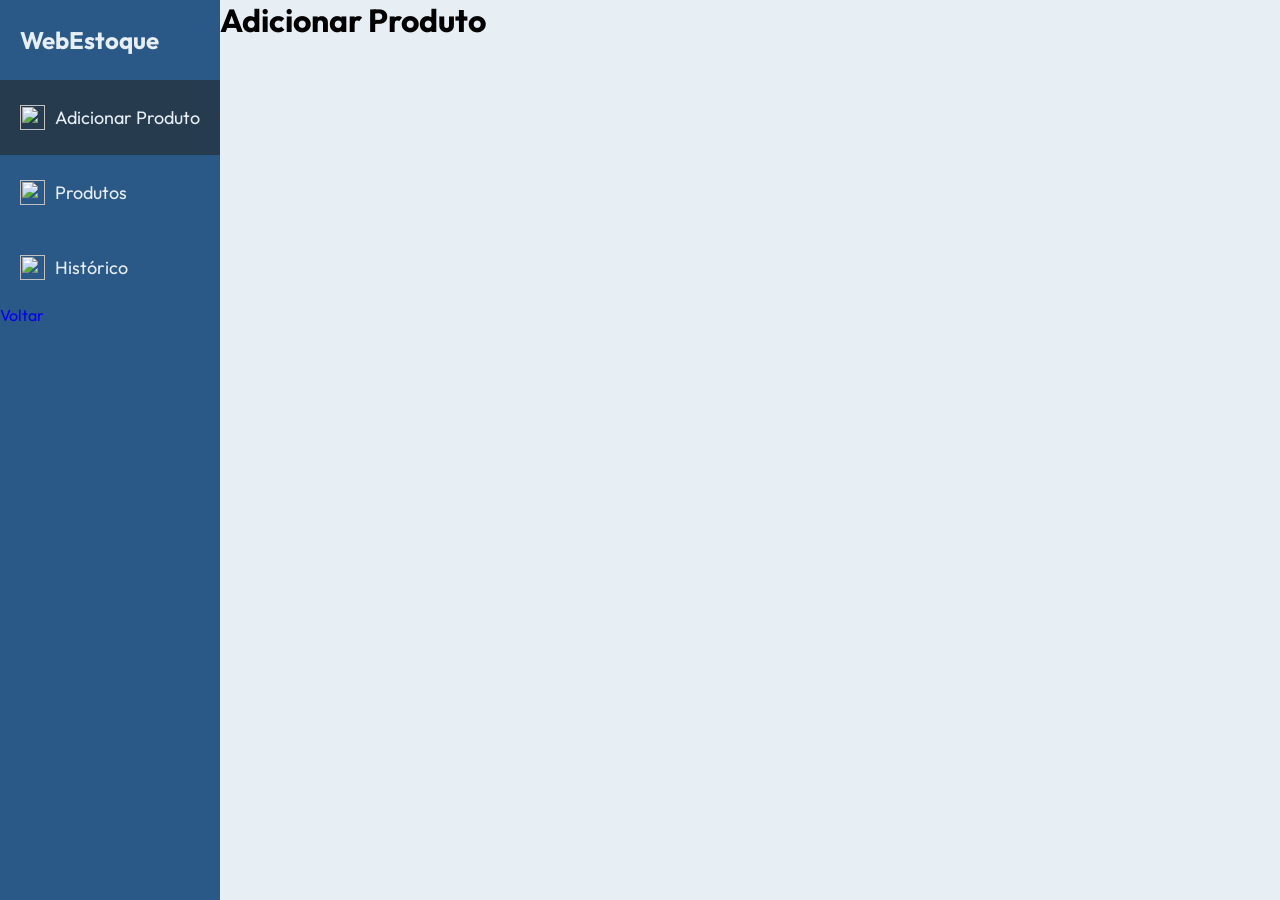
==== adicionar-produto.html @ cf87e7fa "Add files via upload first commit" ====
<!DOCTYPE html>
<html lang="pt-BR">
<head>
    <meta charset="UTF-8">
    <meta name="viewport" content="width=device-width, initial-scale=1.0">
    <link rel="stylesheet" href="style.css">
    <!-- <link rel="stylesheet" href="adicionar.css"> -->
    <title>WebEstoque</title>
</head>
<body class="add-product-page">
    <!-- NAVBAR -->
    <nav id="sidebar">
        <div id="sidebar-content">
            <h1 id="navbar-title" >WebEstoque</h1>
            <ul id="sidebar-items">
                <li class="side-item active">
                    <a href="adicionar-produto.html" draggable="false">
                        <img src="images/add_product_white.svg" alt="" srcset="">
                        <span class="item-name">Adicionar Produto</span>
                    </a>
                </li>

                <li class="side-item">
                    <a href="produtos.html" draggable="false">
                        <img src="images/view_in_box_white.svg" alt="" srcset="">
                        <span class="item-name">Produtos</span>
                    </a>
                </li>

                <li class="side-item">
                    <a href="historico.html" draggable="false">
                        <img src="images/hisotry_white.svg" alt="" srcset="">
                        <span class="item-name">Histórico</span>
                    </a>
                </li>

                <a href="index.html">Voltar</a>
            </ul>
        </div>
        
    </nav>

    <!-- CONTEUDO PRINCIPAL -->
    <main>
        <div>
            <h1>Adicionar Produto</h1>
        </div>
    </main>

    
</body>
</html>
---- style.css ----
@import url('https://fonts.googleapis.com/css2?family=Outfit:wght@100..900&display=swap');


:root {
    --white: #E7EEF4;
    --blue: rgba(43, 89, 135, 0.45);
    --blue2: #2B5987;
    --blue3: #314D65;
    --black: #374140;
}

* {
    margin: 0;
    padding: 0;
    box-sizing: border-box;
    font-family: "Outfit", sans-serif;
    text-decoration: none;
}

body {
    display: flex;
    min-height: 100vh;
    background-color: var(--white);
}

body.homepage {
    flex-direction: column;
}


#main {
    display: flex;
    align-items: center;
    flex: 1;
}

#secao {
    width: 100%;
    display: flex;
    flex-direction: row;
    align-items: center;
    justify-content: space-around;
    background-color: var(--blue);
    margin-top: 55px;
    margin-bottom: 55px;
}

#homepage-img {
    width: 481px;
    height: 481px;
    filter: drop-shadow(3px 4px 4px rgb(0, 0, 0 , 25%));
}


h1.homepage-text {
    font-size: 40px;
}

p.homepage-text {
    font-size: 20px;
}


#start-button {
    display: inline-block;
    margin-top: 20px;
    padding: 10px 15px;
    background-color: #2B5987;
    color: var(--white);
    border-radius: 8px;
    box-shadow: 3px 4px 4px rgb(0, 0, 0 , 25%);
    font-size: 20px;
    font-weight: 600;
    transition: 0.3s;
}

#start-button:hover {
    background-color: #1F456A;
}


#homepage-footer {
    display: flex;
    box-shadow: 0px -6px 15px rgb(0, 0, 0 , 40%);
    background-color: var(--black);
    flex-direction: column;
    
}

#homepage-footer-content {
    font-size: 13px;
    display: flex;
    flex-direction: column;
    align-items: center;
    justify-content: center;
    padding: 9px;
    color: var(--white);
    
}

/* NAVBAR */
#navbar-title {
    color: var(--white);
    padding: 25px 20px;
}

#sidebar {
    display: flex;
    flex-direction: column;
    justify-content: flex-start;
    height: 100vh;
    background-color: var(--blue2);
}

#sidebar-items {
    display: flex;
    flex-direction: column;
    list-style: none;
}

.side-item {
    padding: 25px 20px;
    /* cursor: pointer; */
}



.side-item a {
    text-decoration: none;
    display: flex;
    align-items: center;
    gap: 10px;
    color: var(--white);
}

.side-item a img {
    display: flex;
    align-items: center;
    justify-content: center;
    width: 25px;
    height: 25px;
}

#sidebar .item-name {
    font-size: 18px;
}

/* Interações*/
.side-item.active {
    background-color: #263c4e;
}

.side-item:hover:not(.active) {
    background-color: #314D65;
    transition: 0.3s;
}


/* ========================= /
/ CELULAR /
/ ========================= */
@media (max-width: 768px) {

#secao {
    flex-direction: column;
    text-align: center;
    margin-top: 20px;
    margin-bottom: 20px;
    padding: 30px 20px;
    gap: 30px;
}

#homepage-content {
    width: 100%;
}

h1.homepage-text {
    font-size: 30px;
}

p.homepage-text {
    font-size: 18px;
}

#homepage-img {
    width: min(350px, 90vw);
    height: auto;
}

}

/* ========================= /
/ TABLET /
/ ========================= */

@media (min-width: 769px) and (max-width: 1024px) {

#secao {
    width: 100%;
    min-height: 100%;
    padding: 30px 40px;
    gap: 30px;
    justify-content: space-between;
}

#homepage-content {
    max-width: 50%;
}

h1.homepage-text {
    font-size: 34px;
}

p.homepage-text {
    font-size: 19px;
}

#homepage-img {
    width: 350px;
    height: auto;
    max-width: 45%;
}

#start-button {
    font-size: 18px;
    padding: 9px 14px;
}

}
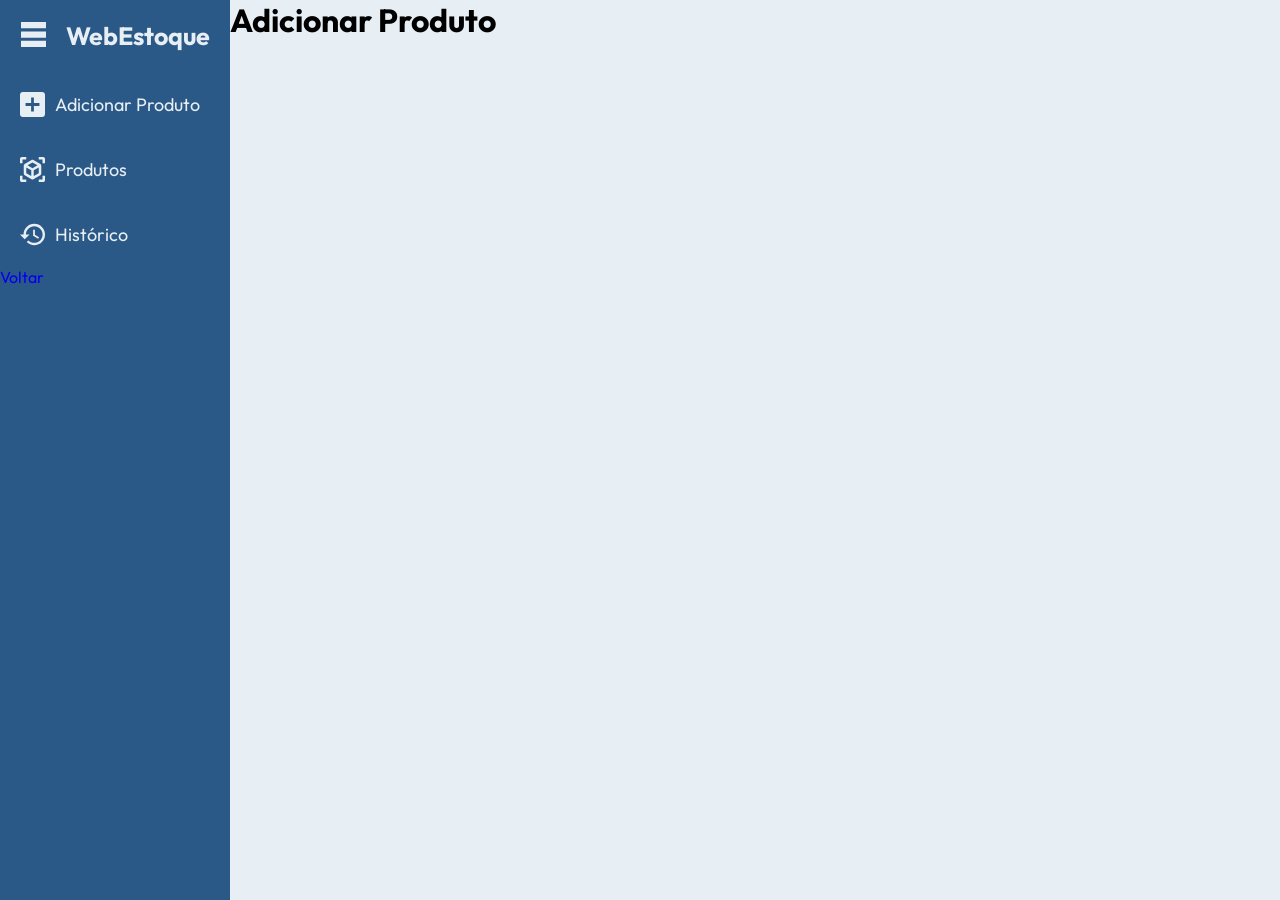
==== commit 74e982dc: "Add files via upload added interaction for sidebar" ====
--- a/adicionar-produto.html
+++ b/adicionar-produto.html
@@ -4,32 +4,37 @@
     <meta charset="UTF-8">
     <meta name="viewport" content="width=device-width, initial-scale=1.0">
     <link rel="stylesheet" href="style.css">
-    <!-- <link rel="stylesheet" href="adicionar.css"> -->
     <title>WebEstoque</title>
 </head>
 <body class="add-product-page">
     <!-- NAVBAR -->
     <nav id="sidebar">
         <div id="sidebar-content">
-            <h1 id="navbar-title" >WebEstoque</h1>
+            <div id="sidebar-top">
+                <button id="sidebar-btn" type="button">
+                    <img id="table_rows_white" src="images/table_rows_white.svg" alt="">
+                </button>
+                <span id="sidebar-title" ><strong>WebEstoque</strong></span>  
+            </div>
+
             <ul id="sidebar-items">
                 <li class="side-item active">
                     <a href="adicionar-produto.html" draggable="false">
-                        <img src="images/add_product_white.svg" alt="" srcset="">
+                        <img class="side-item-img" src="images/add_product_white.svg" alt="" srcset="">
                         <span class="item-name">Adicionar Produto</span>
                     </a>
                 </li>
 
                 <li class="side-item">
                     <a href="produtos.html" draggable="false">
-                        <img src="images/view_in_box_white.svg" alt="" srcset="">
+                        <img class="side-item-img" src="images/view_in_box_white.svg" alt="" srcset="">
                         <span class="item-name">Produtos</span>
                     </a>
                 </li>
 
                 <li class="side-item">
                     <a href="historico.html" draggable="false">
-                        <img src="images/hisotry_white.svg" alt="" srcset="">
+                        <img class="side-item-img" src="images/hisotry_white.svg" alt="" srcset="">
                         <span class="item-name">Histórico</span>
                     </a>
                 </li>
@@ -41,12 +46,15 @@
     </nav>
 
     <!-- CONTEUDO PRINCIPAL -->
-    <main>
+    <main id="main2">
         <div>
             <h1>Adicionar Produto</h1>
         </div>
     </main>
 
+    <!-- JAVASCRIPT -->
+    <script src="script.js"></script>
+
     
 </body>
 </html>
--- a/style.css
+++ b/style.css
@@ -99,9 +99,28 @@
 }
 
 /* NAVBAR */
-#navbar-title {
-    color: var(--white);
-    padding: 25px 20px;
+#sidebar-title {
+    color: var(--white);
+    font-size: 25px;
+    padding-left: 20px;
+}
+
+#table_rows_white {
+    width: 25px;
+    height: 25px;
+}
+
+#sidebar-top {
+    display: flex;
+    justify-content: center;
+    align-items: center;
+    padding: 20px 20px;
+}
+
+#sidebar-btn {
+    all: unset;
+    cursor: pointer;
+    
 }
 
 #sidebar {
@@ -109,7 +128,18 @@
     flex-direction: column;
     justify-content: flex-start;
     height: 100vh;
+    width: 230px;
+    flex-shrink: 0;
     background-color: var(--blue2);
+
+    overflow: hidden;
+    transition: width 0.2s ease;
+
+}
+
+#sidebar-title {
+    white-space: nowrap;
+    transition: opacity 0.5s ease;
 }
 
 #sidebar-items {
@@ -118,12 +148,10 @@
     list-style: none;
 }
 
+/* ITENS */
 .side-item {
-    padding: 25px 20px;
-    /* cursor: pointer; */
-}
-
-
+    cursor: pointer;
+}
 
 .side-item a {
     text-decoration: none;
@@ -131,9 +159,10 @@
     align-items: center;
     gap: 10px;
     color: var(--white);
-}
-
-.side-item a img {
+    padding: 20px;
+}
+
+.side-item a .side-item-img {
     display: flex;
     align-items: center;
     justify-content: center;
@@ -145,14 +174,34 @@
     font-size: 18px;
 }
 
-/* Interações*/
-.side-item.active {
-    background-color: #263c4e;
-}
-
-.side-item:hover:not(.active) {
-    background-color: #314D65;
-    transition: 0.3s;
+/* ========================= */
+/* SIDEBAR FECHADA */
+/* ========================= */
+
+#sidebar.closed {
+    width: 65px;
+    background-color: transparent;
+}
+
+#sidebar.closed #sidebar-btn {
+    filter: brightness(0.4);
+    rotate: 20px;
+}
+
+/* Esconde o título */
+#sidebar.closed #sidebar-title {
+    display: none;
+}
+
+/* Esconde todos os itens */
+#sidebar.closed #sidebar-items {
+    display: none;
+}
+
+/* Mantém o botão centralizado */
+#sidebar.closed #sidebar-top {
+    justify-content: flex-start;
+    padding: 20px;
 }
 
 
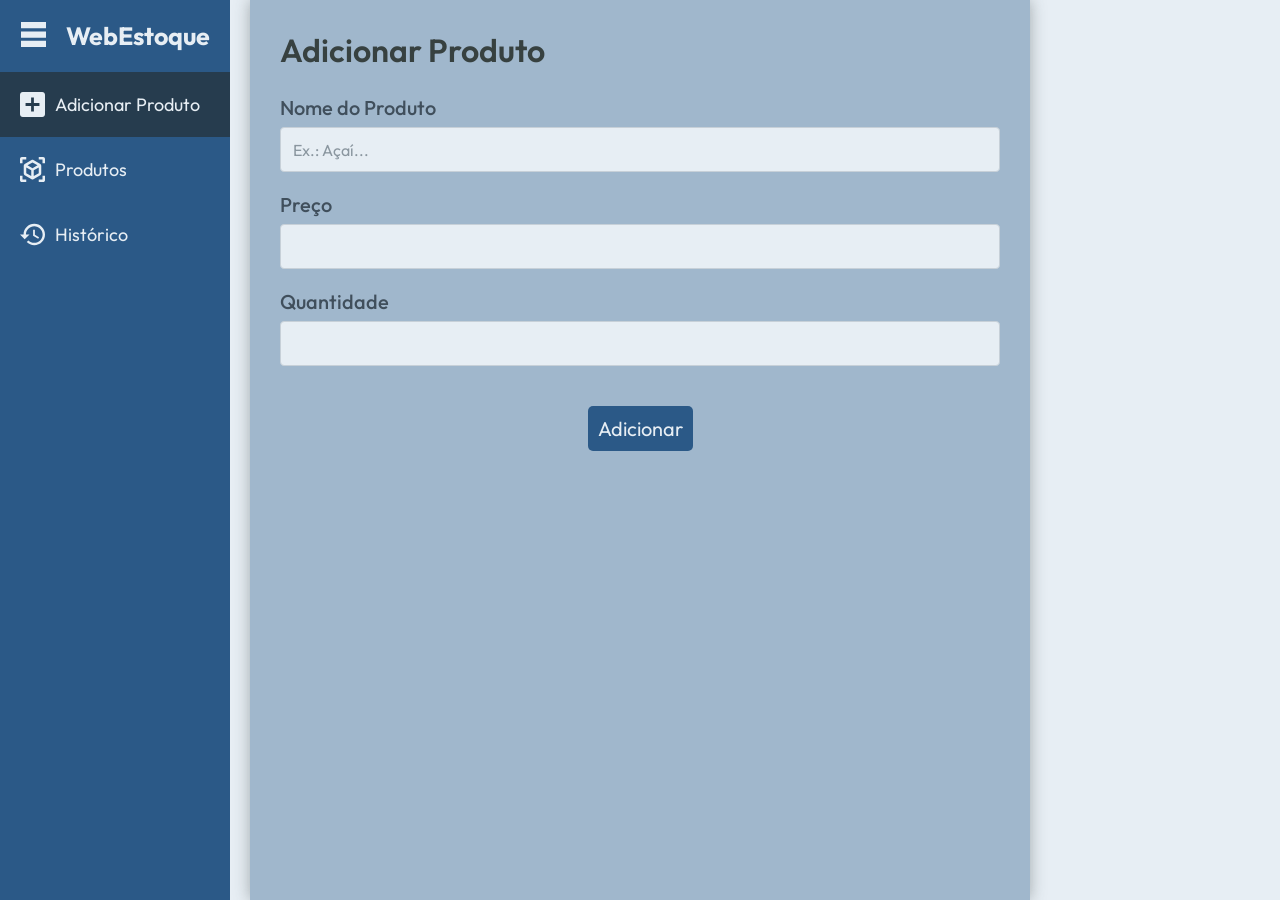
==== commit a536d5f8: "Add files via upload css do formulário da página Adicionar Produto" ====
--- a/adicionar-produto.html
+++ b/adicionar-produto.html
@@ -6,49 +6,67 @@
     <link rel="stylesheet" href="style.css">
     <title>WebEstoque</title>
 </head>
-<body class="add-product-page">
-    <!-- NAVBAR -->
+<body class="add-product-body">
+    <!-- SIDEBAR -->
     <nav id="sidebar">
-        <div id="sidebar-content">
-            <div id="sidebar-top">
-                <button id="sidebar-btn" type="button">
-                    <img id="table_rows_white" src="images/table_rows_white.svg" alt="">
-                </button>
-                <span id="sidebar-title" ><strong>WebEstoque</strong></span>  
-            </div>
+        <div id="sidebar-top">
+            <button id="sidebar-btn" type="button">
+                <img id="table_rows_white" src="images/table_rows_white.svg" alt="">
+            </button>
+            <a href="index.html" id="sidebar-title" ><strong>WebEstoque</strong></a>  
+        </div>
 
-            <ul id="sidebar-items">
-                <li class="side-item active">
-                    <a href="adicionar-produto.html" draggable="false">
-                        <img class="side-item-img" src="images/add_product_white.svg" alt="" srcset="">
-                        <span class="item-name">Adicionar Produto</span>
-                    </a>
-                </li>
+        <ul id="sidebar-items">
+            <li class="side-item active">
+                <a href="adicionar-produto.html" draggable="false">
+                    <img class="side-item-img" src="images/add_product_white.svg" alt="" srcset="">
+                    <span class="item-name">Adicionar Produto</span>
+                </a>
+            </li>
 
-                <li class="side-item">
-                    <a href="produtos.html" draggable="false">
-                        <img class="side-item-img" src="images/view_in_box_white.svg" alt="" srcset="">
-                        <span class="item-name">Produtos</span>
-                    </a>
-                </li>
+            <li class="side-item">
+                <a href="produtos.html" draggable="false">
+                    <img class="side-item-img" src="images/view_in_box_white.svg" alt="" srcset="">
+                    <span class="item-name">Produtos</span>
+                </a>
+            </li>
 
-                <li class="side-item">
-                    <a href="historico.html" draggable="false">
-                        <img class="side-item-img" src="images/hisotry_white.svg" alt="" srcset="">
-                        <span class="item-name">Histórico</span>
-                    </a>
-                </li>
-
-                <a href="index.html">Voltar</a>
-            </ul>
-        </div>
-        
+            <li class="side-item">
+                <a href="historico.html" draggable="false">
+                    <img class="side-item-img" src="images/hisotry_white.svg" alt="" srcset="">
+                    <span class="item-name">Histórico</span>
+                </a>
+            </li>
+        </ul>
     </nav>
 
     <!-- CONTEUDO PRINCIPAL -->
-    <main id="main2">
-        <div>
-            <h1>Adicionar Produto</h1>
+    <main id="addProductMain">
+        <div class="form-container">
+            <form class="product-form">
+                <div class="form-title">
+                    <h1>Adicionar Produto</h1> 
+                </div>
+
+                <div class="form-group">
+                    <label class="label" for="product" >Nome do Produto</label>
+                    <input class="form-input" type="text" name="product" id="product" placeholder="Ex.: Açaí...">
+                </div>
+
+                <div class="form-group">
+                    <label class="label" for="price" >Preço</label>
+                    <input class="form-input" type="number" name="price" id="price">
+                </div>
+
+                <div class="form-group">
+                    <label class="label" for="amount" >Quantidade</label>
+                    <input class="form-input" type="number" name="amount" id="amount">
+                </div>
+
+                <div class="button-conteiner">
+                    <button class="form-btn" type="button">Adicionar</button>
+                </div>
+            </form>
         </div>
     </main>
 
--- a/style.css
+++ b/style.css
@@ -6,6 +6,7 @@
     --blue: rgba(43, 89, 135, 0.45);
     --blue2: #2B5987;
     --blue3: #314D65;
+    --blue4: #404f5c;
     --black: #374140;
 }
 
@@ -23,18 +24,17 @@
     background-color: var(--white);
 }
 
-body.homepage {
-    flex-direction: column;
-}
-
-
-#main {
+.home-body {
+    flex-direction: column;
+}
+
+#home-main {
     display: flex;
     align-items: center;
     flex: 1;
 }
 
-#secao {
+#home-section {
     width: 100%;
     display: flex;
     flex-direction: row;
@@ -45,18 +45,18 @@
     margin-bottom: 55px;
 }
 
-#homepage-img {
+#home-img {
     width: 481px;
     height: 481px;
     filter: drop-shadow(3px 4px 4px rgb(0, 0, 0 , 25%));
 }
 
 
-h1.homepage-text {
+h1.home-text {
     font-size: 40px;
 }
 
-p.homepage-text {
+p.home-text {
     font-size: 20px;
 }
 
@@ -71,23 +71,21 @@
     box-shadow: 3px 4px 4px rgb(0, 0, 0 , 25%);
     font-size: 20px;
     font-weight: 600;
-    transition: 0.3s;
+    transition: 0.1s;
 }
 
 #start-button:hover {
     background-color: #1F456A;
 }
 
-
-#homepage-footer {
+#home-footer {
     display: flex;
     box-shadow: 0px -6px 15px rgb(0, 0, 0 , 40%);
     background-color: var(--black);
     flex-direction: column;
-    
-}
-
-#homepage-footer-content {
+}
+
+#home-footer-content {
     font-size: 13px;
     display: flex;
     flex-direction: column;
@@ -95,35 +93,12 @@
     justify-content: center;
     padding: 9px;
     color: var(--white);
-    
-}
-
+}
+
+/* PAG. ADICIONAR PRODUTO */
 /* NAVBAR */
-#sidebar-title {
-    color: var(--white);
-    font-size: 25px;
-    padding-left: 20px;
-}
-
-#table_rows_white {
-    width: 25px;
-    height: 25px;
-}
-
-#sidebar-top {
-    display: flex;
-    justify-content: center;
-    align-items: center;
-    padding: 20px 20px;
-}
-
-#sidebar-btn {
-    all: unset;
-    cursor: pointer;
-    
-}
-
 #sidebar {
+    position: fixed;
     display: flex;
     flex-direction: column;
     justify-content: flex-start;
@@ -131,10 +106,31 @@
     width: 230px;
     flex-shrink: 0;
     background-color: var(--blue2);
-
     overflow: hidden;
     transition: width 0.2s ease;
-
+}
+
+#sidebar-title {
+    color: var(--white);
+    font-size: 25px;
+    margin-left: 20px;
+}
+
+#table_rows_white {
+    width: 25px;
+    height: 25px;
+}
+
+#sidebar-top {
+    display: flex;
+    justify-content: center;
+    align-items: center;
+    padding: 20px 20px;
+}
+
+#sidebar-btn {
+    all: unset;
+    cursor: pointer; 
 }
 
 #sidebar-title {
@@ -148,11 +144,6 @@
     list-style: none;
 }
 
-/* ITENS */
-.side-item {
-    cursor: pointer;
-}
-
 .side-item a {
     text-decoration: none;
     display: flex;
@@ -163,15 +154,21 @@
 }
 
 .side-item a .side-item-img {
-    display: flex;
-    align-items: center;
-    justify-content: center;
     width: 25px;
     height: 25px;
 }
 
 #sidebar .item-name {
     font-size: 18px;
+}
+
+.side-item.active {
+    background-color: #263c4e;
+}
+
+.side-item:hover:not(.active) {
+    background-color: #314D65;
+    transition: 0.3s;
 }
 
 /* ========================= */
@@ -199,42 +196,160 @@
 }
 
 /* Mantém o botão centralizado */
-#sidebar.closed #sidebar-top {
+/* #sidebar.closed #sidebar-top {
     justify-content: flex-start;
     padding: 20px;
-}
-
+} */
+
+/* FORMULARIO ADICIONAR PRODUTO */
+#addProductMain {
+    display: flex;
+    flex-direction: column;
+    flex: 1;
+    align-items: center;
+    min-height: 100vh;
+    padding-inline: 250px;
+}
+
+.form-title h1{
+    margin-bottom: 25px;
+    font-size: 2rem;
+    font-weight: 600;
+    color: #374140;
+}
+
+/* ==============================
+   CONTAINER DO FORMULÁRIO
+   ============================== */
+
+.form-container {
+    width: 100%;
+    height: 100%;
+    max-width: 800px;
+    padding: 30px;
+    background-color: #a0b7cc;
+    box-shadow: 0 0 15px rgb(55, 65, 64, 0.4);
+}
+
+
+/* ==============================
+   FORMULÁRIO
+   ============================== */
+.product-form {
+    width: 100%;
+}
+
+.form-group {
+    display: flex;
+    flex-direction: column;
+    margin-bottom: 20px;
+}
+
+/* ==============================
+   LABELS
+   ============================== */
+.label {
+    margin-bottom: 7px;
+    color: var(--blue4);
+    font-size: 20px;
+    font-weight: 500;
+}
+
+/* ==============================
+   INPUTS
+   ============================== */
+
+.form-input {
+    width: 100%;
+    height: 45px;
+    padding: 12px;
+    border: 1px solid #c7d0d8;
+    border-radius: 4px;
+    background-color: var(--white);
+    color: var(--black);
+    font-size: 1rem;
+    outline: none;
+}
+
+.form-input::placeholder {
+    color: #8a969f;
+}
+
+.form-input:focus {
+    border-color: var(--blue2);
+    box-shadow: 0 0 3px 2px rgba(43, 89, 135, 0.20);
+    background-color: var(--white);
+}
+
+.button-conteiner {
+    display: flex;
+    justify-content: center;
+    margin-top: 40px;
+}
+
+.form-btn {
+    all: unset;
+    cursor: pointer;
+    font-size: 20px;
+    color: var(--white);
+    background-color: var(--blue2);
+    padding: 10px;
+    border-radius: 5px;
+    transition: 0.1s;
+}
+
+.form-btn:hover {
+    background-color: #1F456A;
+}
 
 /* ========================= /
 / CELULAR /
 / ========================= */
-@media (max-width: 768px) {
-
-#secao {
-    flex-direction: column;
-    text-align: center;
-    margin-top: 20px;
-    margin-bottom: 20px;
-    padding: 30px 20px;
-    gap: 30px;
-}
-
-#homepage-content {
-    width: 100%;
-}
-
-h1.homepage-text {
-    font-size: 30px;
-}
-
-p.homepage-text {
-    font-size: 18px;
-}
-
-#homepage-img {
-    width: min(350px, 90vw);
-    height: auto;
-}
+@media (max-width: 767px) {
+
+    #home-section {
+        flex-direction: column;
+        text-align: center;
+        margin-top: 20px;
+        margin-bottom: 20px;
+        padding: 30px 20px;
+        gap: 30px;
+    }
+
+    #home-content {
+        width: 100%;
+    }
+
+    h1.home-text {
+        font-size: 30px;
+    }
+
+    p.home-text {
+        font-size: 18px;
+    }
+
+    #home-img {
+        width: min(350px, 90vw);
+        height: auto;
+    }
+
+    #sidebar {
+        height: 100%;
+    }
+
+    
+    /* RESPONSIVIDADE FORMULARIO */
+    #addProductMain {
+        padding-inline: 15px;
+    }
+
+    .form-title h1 {
+        font-size: 1.9rem;
+    }
+
+    .form-container {
+        padding: 30px;
+    }
 
 }
 
@@ -242,37 +357,51 @@
 / TABLET /
 / ========================= */
 
-@media (min-width: 769px) and (max-width: 1024px) {
-
-#secao {
-    width: 100%;
-    min-height: 100%;
-    padding: 30px 40px;
-    gap: 30px;
-    justify-content: space-between;
-}
-
-#homepage-content {
-    max-width: 50%;
-}
-
-h1.homepage-text {
-    font-size: 34px;
-}
-
-p.homepage-text {
-    font-size: 19px;
-}
-
-#homepage-img {
-    width: 350px;
-    height: auto;
-    max-width: 45%;
-}
-
-#start-button {
-    font-size: 18px;
-    padding: 9px 14px;
-}
+@media (min-width: 768px) and (max-width: 1024px) {
+
+    #home-section {
+        width: 100%;
+        min-height: 100%;
+        padding: 30px 40px;
+        gap: 30px;
+        justify-content: space-between;
+    }
+
+    #home-content {
+        max-width: 50%;
+    }
+
+    h1.home-text {
+        font-size: 34px;
+    }
+
+    p.home-text {
+        font-size: 19px;
+    }
+
+    #home-img {
+        width: 350px;
+        height: auto;
+        max-width: 45%;
+    }
+
+    #start-button {
+        font-size: 18px;
+        padding: 9px 14px;
+    }
+
+
+    /* RESPONSIVIDADE FORMULARIO */
+    #addProductMain {
+        padding-inline: 100px;
+    }
+
+    .form-title h1 {
+        font-size: 1.9rem;
+    }
+
+    .form-container {
+        padding: 30px;
+    }
 
 }
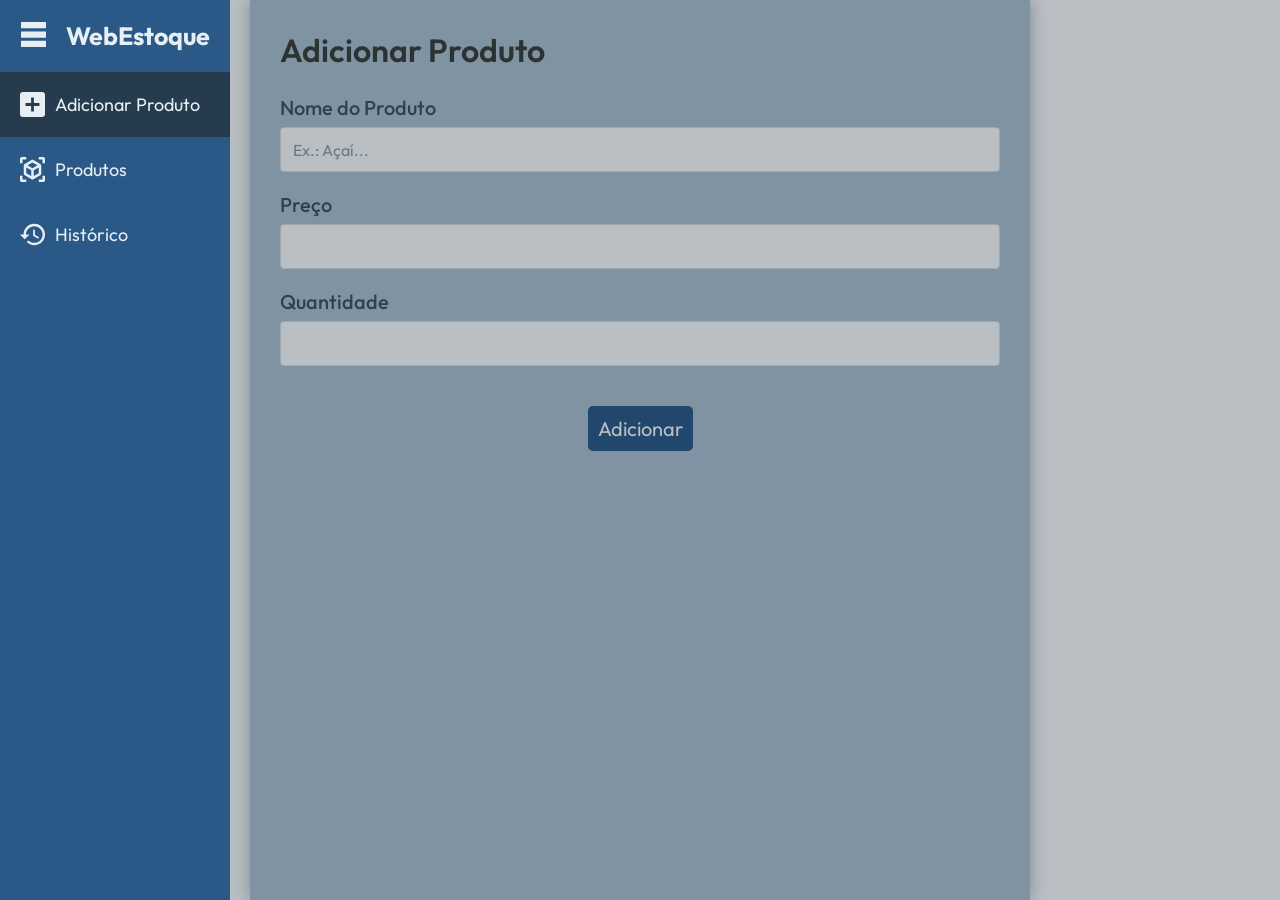
==== commit 556cda31: "Add files via upload" ====
--- a/adicionar-produto.html
+++ b/adicionar-produto.html
@@ -9,14 +9,14 @@
 <body class="add-product-body">
     <!-- SIDEBAR -->
     <nav id="sidebar">
-        <div id="sidebar-top">
+        <div class="sidebar-top">
             <button id="sidebar-btn" type="button">
                 <img id="table_rows_white" src="images/table_rows_white.svg" alt="">
             </button>
-            <a href="index.html" id="sidebar-title" ><strong>WebEstoque</strong></a>  
+            <a href="index.html" class="sidebar-title" ><strong>WebEstoque</strong></a>  
         </div>
 
-        <ul id="sidebar-items">
+        <ul class="sidebar-items">
             <li class="side-item active">
                 <a href="adicionar-produto.html" draggable="false">
                     <img class="side-item-img" src="images/add_product_white.svg" alt="" srcset="">
@@ -40,11 +40,14 @@
         </ul>
     </nav>
 
+    <!-- OVERLAY -->
+    <div id="sidebar-overlay"></div>
+
     <!-- CONTEUDO PRINCIPAL -->
     <main id="addProductMain">
         <div class="form-container">
             <form class="product-form">
-                <div class="form-title">
+                <div class="form-header">
                     <h1>Adicionar Produto</h1> 
                 </div>
 
@@ -63,7 +66,7 @@
                     <input class="form-input" type="number" name="amount" id="amount">
                 </div>
 
-                <div class="button-conteiner">
+                <div class="btn-container">
                     <button class="form-btn" type="button">Adicionar</button>
                 </div>
             </form>
@@ -72,6 +75,7 @@
 
     <!-- JAVASCRIPT -->
     <script src="script.js"></script>
+    <script src="addProd.js"></script>
 
     
 </body>
--- a/style.css
+++ b/style.css
@@ -54,10 +54,13 @@
 
 h1.home-text {
     font-size: 40px;
+    color: #2f3636;
 }
 
 p.home-text {
     font-size: 20px;
+    color: #2f3636;
+    font-weight: 450;
 }
 
 
@@ -99,6 +102,7 @@
 /* NAVBAR */
 #sidebar {
     position: fixed;
+    z-index: 1000;
     display: flex;
     flex-direction: column;
     justify-content: flex-start;
@@ -110,7 +114,7 @@
     transition: width 0.2s ease;
 }
 
-#sidebar-title {
+.sidebar-title {
     color: var(--white);
     font-size: 25px;
     margin-left: 20px;
@@ -121,7 +125,7 @@
     height: 25px;
 }
 
-#sidebar-top {
+.sidebar-top {
     display: flex;
     justify-content: center;
     align-items: center;
@@ -133,12 +137,12 @@
     cursor: pointer; 
 }
 
-#sidebar-title {
+.sidebar-title {
     white-space: nowrap;
     transition: opacity 0.5s ease;
 }
 
-#sidebar-items {
+.sidebar-items {
     display: flex;
     flex-direction: column;
     list-style: none;
@@ -186,14 +190,14 @@
 }
 
 /* Esconde o título */
-#sidebar.closed #sidebar-title {
+#sidebar.closed .sidebar-title, #sidebar.closed .sidebar-items {
     display: none;
 }
 
 /* Esconde todos os itens */
-#sidebar.closed #sidebar-items {
+/* #sidebar.closed .sidebar-items {
     display: none;
-}
+} */
 
 /* Mantém o botão centralizado */
 /* #sidebar.closed #sidebar-top {
@@ -209,9 +213,10 @@
     align-items: center;
     min-height: 100vh;
     padding-inline: 250px;
-}
-
-.form-title h1{
+    
+}
+
+.form-header h1{
     margin-bottom: 25px;
     font-size: 2rem;
     font-weight: 600;
@@ -281,7 +286,7 @@
     background-color: var(--white);
 }
 
-.button-conteiner {
+.btn-container {
     display: flex;
     justify-content: center;
     margin-top: 40px;
@@ -302,6 +307,220 @@
     background-color: #1F456A;
 }
 
+
+/* PAG. PRODUTOS */
+/* ==============================
+   PÁGINA DE PRODUTOS
+   ============================== */
+
+#productsMain {
+    display: flex;
+    flex-direction: column;
+    flex: 1;
+    min-height: 100vh;
+    padding-inline: 250px;
+    
+}
+
+/* ==============================
+   CONTAINER DOS PRODUTOS
+   ============================== */
+
+.products-container {
+    background-color: #a0b7cc;
+    width: 100%;
+    max-width: 800px;
+    margin: 0 auto;
+    padding: 30px;
+    box-shadow: 0 0 15px rgb(55, 65, 64, 0.4);
+}
+
+/* ==============================
+   CABEÇALHO
+   ============================== */
+
+.products-header {
+    display: flex;
+    flex-direction: column;
+    margin-bottom: 30px;
+}
+
+.products-header h1 {
+    font-size: 2rem;
+    font-weight: 600;
+    color: var(--black);
+}
+
+/* ==============================
+   LISTA DE PRODUTOS
+   ============================== */
+
+.products-list {
+    display: flex;
+    flex-direction: column;
+    gap: 18px;
+    background-color: rgb(231, 238, 244, 50%);
+    border-radius: 4px;
+    /* box-shadow: 0 2px 10px rgb(55, 65, 64, 20%); */
+    
+    
+    
+}
+
+/* ==============================
+   CARD DO PRODUTO
+   ============================== */
+
+.product-card {
+    display: flex;
+    align-items: center;
+    justify-content: space-between;
+    gap: 25px;
+    border-bottom: 3px inset rgb(0, 0, 0, 31%);
+
+    width: 100%;
+    padding: 22px 25px;
+
+}
+
+
+/* ==============================
+   INFORMAÇÕES
+   ============================== */
+
+.product-info {
+    display: flex;
+    flex-direction: column;
+    gap: 10px;
+    min-width: 0;
+}
+
+.product-name {
+    color: var(--blue4);
+    font-size: 1.4rem;
+    font-weight: 600;
+    overflow-wrap: anywhere;
+}
+
+.product-details {
+    display: flex;
+    align-items: center;
+    gap: 30px;
+    color: var(--blue4);
+    font-size: 17px;
+}
+
+.product-details strong {
+    color: var(--black);
+    font-weight: 600;
+}
+
+/* ==============================
+   BOTÕES DO PRODUTO
+   ============================== */
+
+.product-actions {
+    display: flex;
+    align-items: center;
+    gap: 10px;
+    flex-shrink: 0;
+}
+
+.product-btn {
+    border: none;
+    cursor: pointer;
+
+    padding: 9px 13px;
+    border-radius: 4px;
+
+    color: var(--white);
+    font-size: 16px;
+    font-weight: 500;
+
+    transition: 0.1s;
+}
+
+.edit-btn {
+    background-color: var(--blue2);
+}
+
+.edit-btn:hover {
+    background-color: #1F456A;
+}
+
+.delete-btn {
+    background-color: #a53737;
+}
+
+.delete-btn:hover {
+    background-color: #852c2c;
+}
+
+/* ==============================
+   RESUMO DO ESTOQUE
+   ============================== */
+
+.products-summary {
+    display: flex;
+    grid-template-columns: repeat(2, 1fr);
+    gap: 18px;
+    margin-bottom: 30px;
+}
+
+.summary-card {
+    display: flex;
+    flex-direction: column;
+    justify-content: center;
+
+    min-height: 110px;
+    padding: 20px 25px;
+
+    background-color: rgb(231, 238, 244, 50%);
+    border-radius: 4px;
+    
+    /* box-shadow: 0 0 15px rgb(55, 65, 64, 20%); */
+}
+
+
+
+.summary-title {
+    margin-bottom: 8px;
+
+    color: var(--blue4);
+    font-size: 18px;
+    font-weight: 500;
+}
+
+.summary-value {
+    color: var(--black);
+    font-size: 28px;
+    font-weight: 600;
+}
+
+/* ==============================
+   OVERLAY DA SIDEBAR
+   ============================== */
+
+#sidebar-overlay {
+    position: fixed;
+    inset: 0;
+
+    background-color: rgba(0, 0, 0, 20%);
+    
+    opacity: 0;
+    visibility: hidden;
+
+}
+
+#sidebar-overlay.active {
+    opacity: 1;
+    visibility: visible;
+}
+
+
+
+
+
 /* ========================= /
 / CELULAR /
 / ========================= */
@@ -343,7 +562,7 @@
         padding-inline: 15px;
     }
 
-    .form-title h1 {
+    .form-header h1 {
         font-size: 1.9rem;
     }
 
@@ -351,7 +570,71 @@
         padding: 30px;
     }
 
-}
+    /* RESPONSIVIDADE PAG. PRODUTOS */
+    /* ==============================
+   RESPONSIVIDADE - CELULAR
+   ============================== */
+    #productsMain {
+        padding-inline: 15px;
+    }
+
+    .products-header {
+        align-items: flex-start;
+        gap: 20px;
+    }
+
+    .products-header h1 {
+        font-size: 1.9rem;
+    }
+
+    .add-product-btn {
+        font-size: 15px;
+        padding: 9px 11px;
+    }
+
+    .product-card {
+        flex-direction: column;
+        align-items: stretch;
+        padding: 20px;
+        gap: 20px;
+    }
+
+    .product-details {
+        flex-direction: column;
+        align-items: flex-start;
+        gap: 5px;
+    }
+
+    .product-actions {
+        width: 100%;
+    }
+
+    .product-btn {
+        flex: 1;
+    }
+
+    .products-summary {
+        flex-direction: column;
+    }
+
+    
+
+    .summary-title {
+    margin-bottom: 8px;
+
+    color: var(--blue4);
+    font-size: 23px;
+    font-weight: 500;
+    }
+
+    .summary-value {
+        color: var(--black);
+        font-size: 28px;
+        font-weight: 600;
+    }
+
+}
+
 
 /* ========================= /
 / TABLET /
@@ -396,7 +679,7 @@
         padding-inline: 100px;
     }
 
-    .form-title h1 {
+    .form-header h1 {
         font-size: 1.9rem;
     }
 
@@ -404,4 +687,17 @@
         padding: 30px;
     }
 
+    /* RESPONSIVIDADE PAG PRODUTOS TABLET */
+    /* ==============================
+   RESPONSIVIDADE - TABLET
+   ============================== */
+
+    #productsMain {
+        padding-inline: 100px;
+    }
+
+    .product-card {
+        padding: 20px;
+    }
+
 }
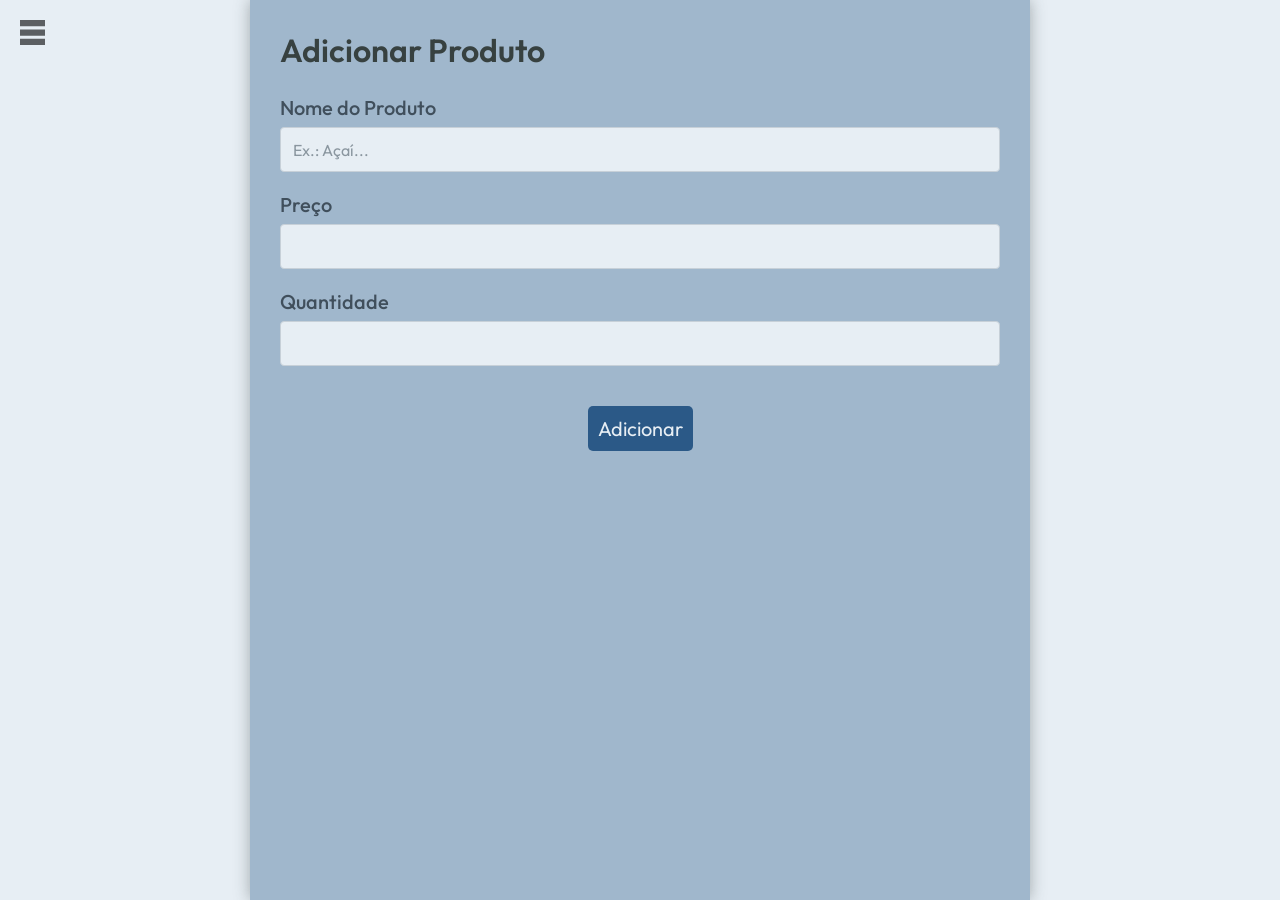
==== commit 91232215: "Add files via upload" ====
--- a/adicionar-produto.html
+++ b/adicionar-produto.html
@@ -3,12 +3,15 @@
 <head>
     <meta charset="UTF-8">
     <meta name="viewport" content="width=device-width, initial-scale=1.0">
+    <link rel="preconnect" href="https://fonts.googleapis.com">
+    <link rel="preconnect" href="https://fonts.gstatic.com" crossorigin>
+    <link href="https://fonts.googleapis.com/css2?family=Outfit:wght@100..900&display=swap" rel="stylesheet">
     <link rel="stylesheet" href="style.css">
     <title>WebEstoque</title>
 </head>
 <body class="add-product-body">
     <!-- SIDEBAR -->
-    <nav id="sidebar">
+    <nav id="sidebar" class="closed">
         <div class="sidebar-top">
             <button id="sidebar-btn" type="button">
                 <img id="table_rows_white" src="images/table_rows_white.svg" alt="">
@@ -67,7 +70,7 @@
                 </div>
 
                 <div class="btn-container">
-                    <button class="form-btn" type="button">Adicionar</button>
+                    <button id="formBtn" type="button">Adicionar</button>
                 </div>
             </form>
         </div>
@@ -75,7 +78,7 @@
 
     <!-- JAVASCRIPT -->
     <script src="script.js"></script>
-    <script src="addProd.js"></script>
+    <!-- <script src="addProd.js"></script> -->
 
     
 </body>
--- a/style.css
+++ b/style.css
@@ -1,6 +1,3 @@
-@import url('https://fonts.googleapis.com/css2?family=Outfit:wght@100..900&display=swap');
-
-
 :root {
     --white: #E7EEF4;
     --blue: rgba(43, 89, 135, 0.45);
@@ -186,12 +183,31 @@
 
 #sidebar.closed #sidebar-btn {
     filter: brightness(0.4);
-    rotate: 20px;
 }
 
 /* Esconde o título */
 #sidebar.closed .sidebar-title, #sidebar.closed .sidebar-items {
     display: none;
+}
+
+/* ==============================
+   OVERLAY DA SIDEBAR
+   ============================== */
+
+#sidebar-overlay {
+    position: fixed;
+    inset: 0;
+
+    background-color: rgba(0, 0, 0, 20%);
+    
+    opacity: 0;
+    visibility: hidden;
+
+}
+
+#sidebar-overlay.active {
+    opacity: 1;
+    visibility: visible;
 }
 
 /* Esconde todos os itens */
@@ -292,7 +308,7 @@
     margin-top: 40px;
 }
 
-.form-btn {
+#formBtn {
     all: unset;
     cursor: pointer;
     font-size: 20px;
@@ -303,7 +319,7 @@
     transition: 0.1s;
 }
 
-.form-btn:hover {
+#formBtn:hover {
     background-color: #1F456A;
 }
 
@@ -363,8 +379,6 @@
     border-radius: 4px;
     /* box-shadow: 0 2px 10px rgb(55, 65, 64, 20%); */
     
-    
-    
 }
 
 /* ==============================
@@ -381,6 +395,28 @@
     width: 100%;
     padding: 22px 25px;
 
+}
+
+.empty-products {
+    display: flex;
+    flex-direction: column;
+    align-items: center;
+    padding: 10px;
+    gap: 5px;
+}
+
+.empty-products h2, .empty-products p{
+    color: var(--black);
+}
+
+.empty-products h2 {
+    font-size: 25px;
+    font-weight: 580;
+}
+
+.empty-products p {
+    font-weight: 500;
+    font-size: 18px;
 }
 
 
@@ -448,11 +484,22 @@
     background-color: #1F456A;
 }
 
-.delete-btn {
+.remove-btn {
     background-color: #a53737;
 }
 
-.delete-btn:hover {
+.remove-btn:hover {
+    background-color: #852c2c;
+}
+
+.trash-btn {
+    padding: 10px 13px;
+    display: flex;
+    justify-content: center;
+    background-color: #a53737;
+}
+
+.trash-btn:hover {
     background-color: #852c2c;
 }
 
@@ -497,25 +544,7 @@
     font-weight: 600;
 }
 
-/* ==============================
-   OVERLAY DA SIDEBAR
-   ============================== */
-
-#sidebar-overlay {
-    position: fixed;
-    inset: 0;
-
-    background-color: rgba(0, 0, 0, 20%);
-    
-    opacity: 0;
-    visibility: hidden;
-
-}
-
-#sidebar-overlay.active {
-    opacity: 1;
-    visibility: visible;
-}
+
 
 
 
@@ -592,6 +621,15 @@
         padding: 9px 11px;
     }
 
+    .empty-products h2{
+        font-size: 20px;
+    }
+    
+    .empty-products p{
+        font-size: 12px;
+
+    }
+
     .product-card {
         flex-direction: column;
         align-items: stretch;
